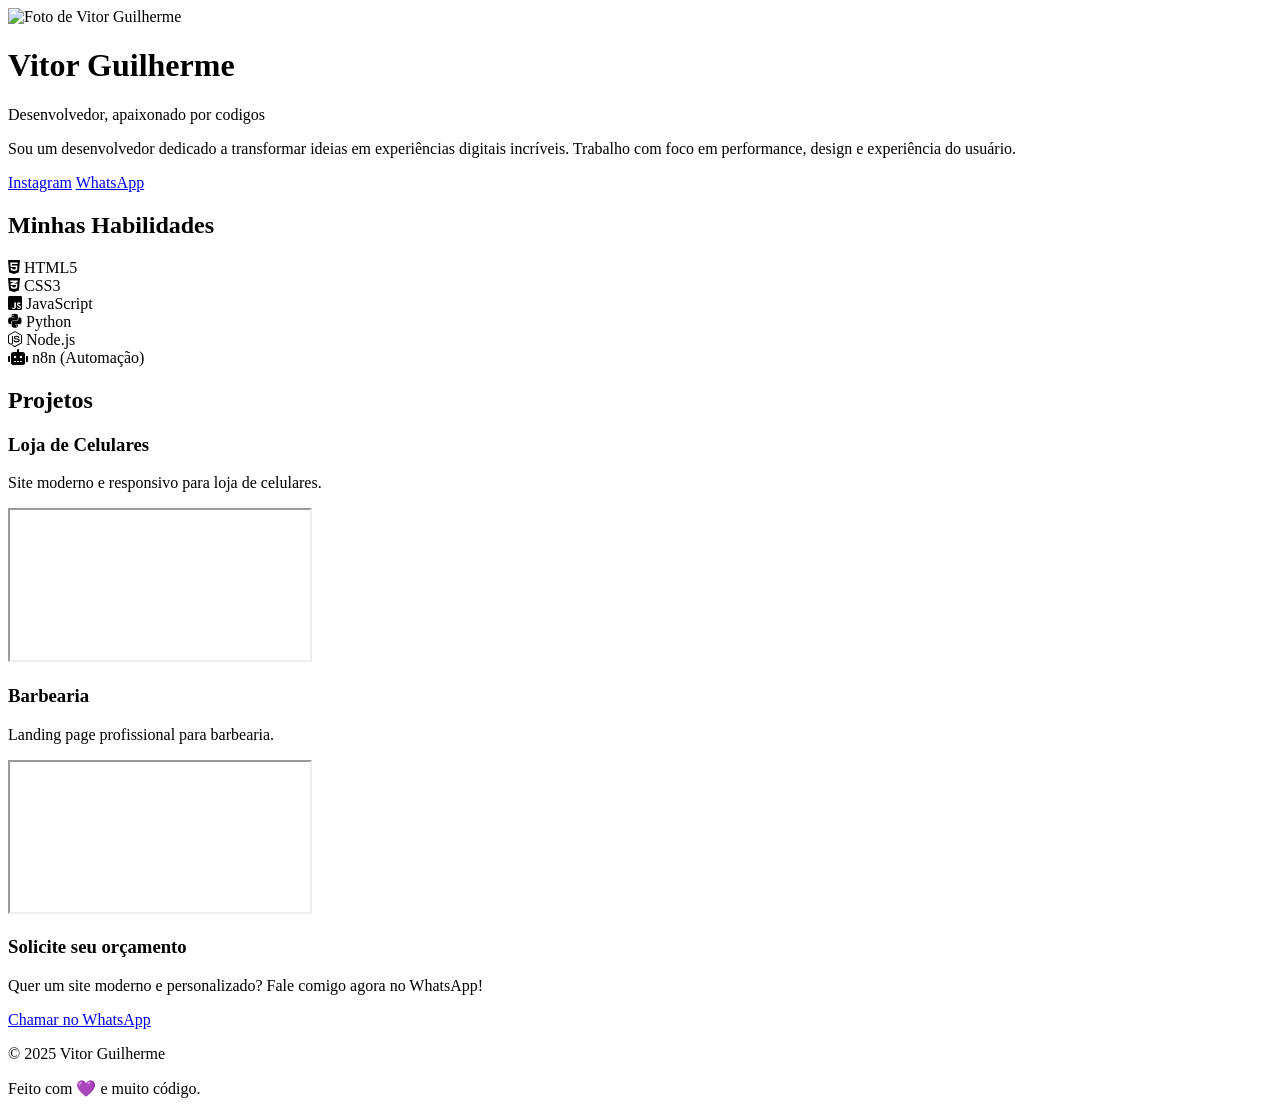
==== index.html @ 3ab7586e "Remove loja section from index.html Removed the loja section containing brand information and links." ====
<!DOCTYPE html>
<html lang="pt-br">
<head>
  <meta charset="UTF-8">
  <meta name="viewport" content="width=device-width, initial-scale=1.0">
  <title>Portfólio-VT</title>
    <link rel="preconnect" href="https://fonts.googleapis.com">
  <link rel="preconnect" href="https://fonts.gstatic.com" crossorigin>
  <link href="https://fonts.googleapis.com/css2?family=Poppins:wght@300;400;600;700&display=swap" rel="stylesheet">
  <link rel="stylesheet" href="style.css">
  <link rel="stylesheet" href="https://cdnjs.cloudflare.com/ajax/libs/font-awesome/6.0.0-beta3/css/all.min.css">
  <script src="script.js" defer></script>
  <link rel="shortcut icon" href="assets/logo.jpg" type="image/x-icon">
</head>
<body>
  
  <div class="wave"></div>
  <div class="wave-layer2"></div>
  <div class="wave-layer3"></div>

  <div class="container">
    <header>
      <div class="avatar">
        <img src="assets/profile.jpg.png" alt="Foto de Vitor Guilherme">
      </div>
      <div class="hero">
        <h1 class="name">Vitor Guilherme</h1>
        <span class="role" id="typing-role">Desenvolvedor, apaixonado por codigos</span>
        <p class="bio">Sou um desenvolvedor dedicado a transformar ideias em experiências digitais incríveis. Trabalho com foco em performance, design e experiência do usuário.</p>
        <div class="cta">
          <a href="https://www.instagram.com/_vitorkr" class="btn">Instagram</a>
          <a href="https://wa.me/5581996744143" class="btn">WhatsApp</a>
        </div>
      </div>
    </header>

    <section id="skills">
      <h2>Minhas Habilidades</h2>
      <div class="skills-grid">
        <div class="skill-item" data-skill="HTML5">
          <i class="fab fa-html5"></i>
          <span>HTML5</span>
        </div>
        <div class="skill-item" data-skill="CSS3">
          <i class="fab fa-css3-alt"></i>
          <span>CSS3</span>
        </div>
        <div class="skill-item" data-skill="JavaScript">
          <i class="fab fa-js-square"></i>
          <span>JavaScript</span>
        </div>
        <div class="skill-item" data-skill="Python">
          <i class="fab fa-python"></i>
          <span>Python</span>
        </div>
        <div class="skill-item" data-skill="Node.js">
          <i class="fab fa-node-js"></i>
          <span>Node.js</span>
        </div>
        <div class="skill-item" data-skill="n8n">
          <i class="fas fa-robot"></i>
          <span>n8n (Automação)</span>
        </div>
      </div>
    </section>

    <main>
      <h2>Projetos</h2>
      <div class="grid">
        <div class="card">
          <h3>Loja de Celulares</h3>
          <p>Site moderno e responsivo para loja de celulares.</p>
          <div class="mini-window">
            <iframe src="https://newksitesfss.github.io/ultra-cell/"></iframe>
            <a href="https://newksitesfss.github.io/ultra-cell/" target="_blank"></a>
          </div>
        </div>

        <div class="card">
          <h3>Barbearia</h3>
          <p>Landing page profissional para barbearia.</p>
          <div class="mini-window">
            <iframe src="https://newksitesfss.github.io/barber/"></iframe>
            <a href="https://newksitesfss.github.io/barber/" target="_blank"></a>
          </div>
        </div>

        <div class="card budget-card">
          <h3>Solicite seu orçamento</h3>
          <p>Quer um site moderno e personalizado? Fale comigo agora no WhatsApp!</p>
          <div class="cta">
            <a href="https://wa.me/5581996744143?text=Olá%20Vitor!%20Gostaria%20de%20solicitar%20um%20orçamento%20para%20um%20site." class="btn btn-budget">Chamar no WhatsApp</a>
          </div>
        </div>
      </div>
    
    </main>

    <footer>
      <p>© 2025 Vitor Guilherme</p>
      <p>Feito com 💜 e muito código.</p>
    </footer>
  </div>

</body>
</html>
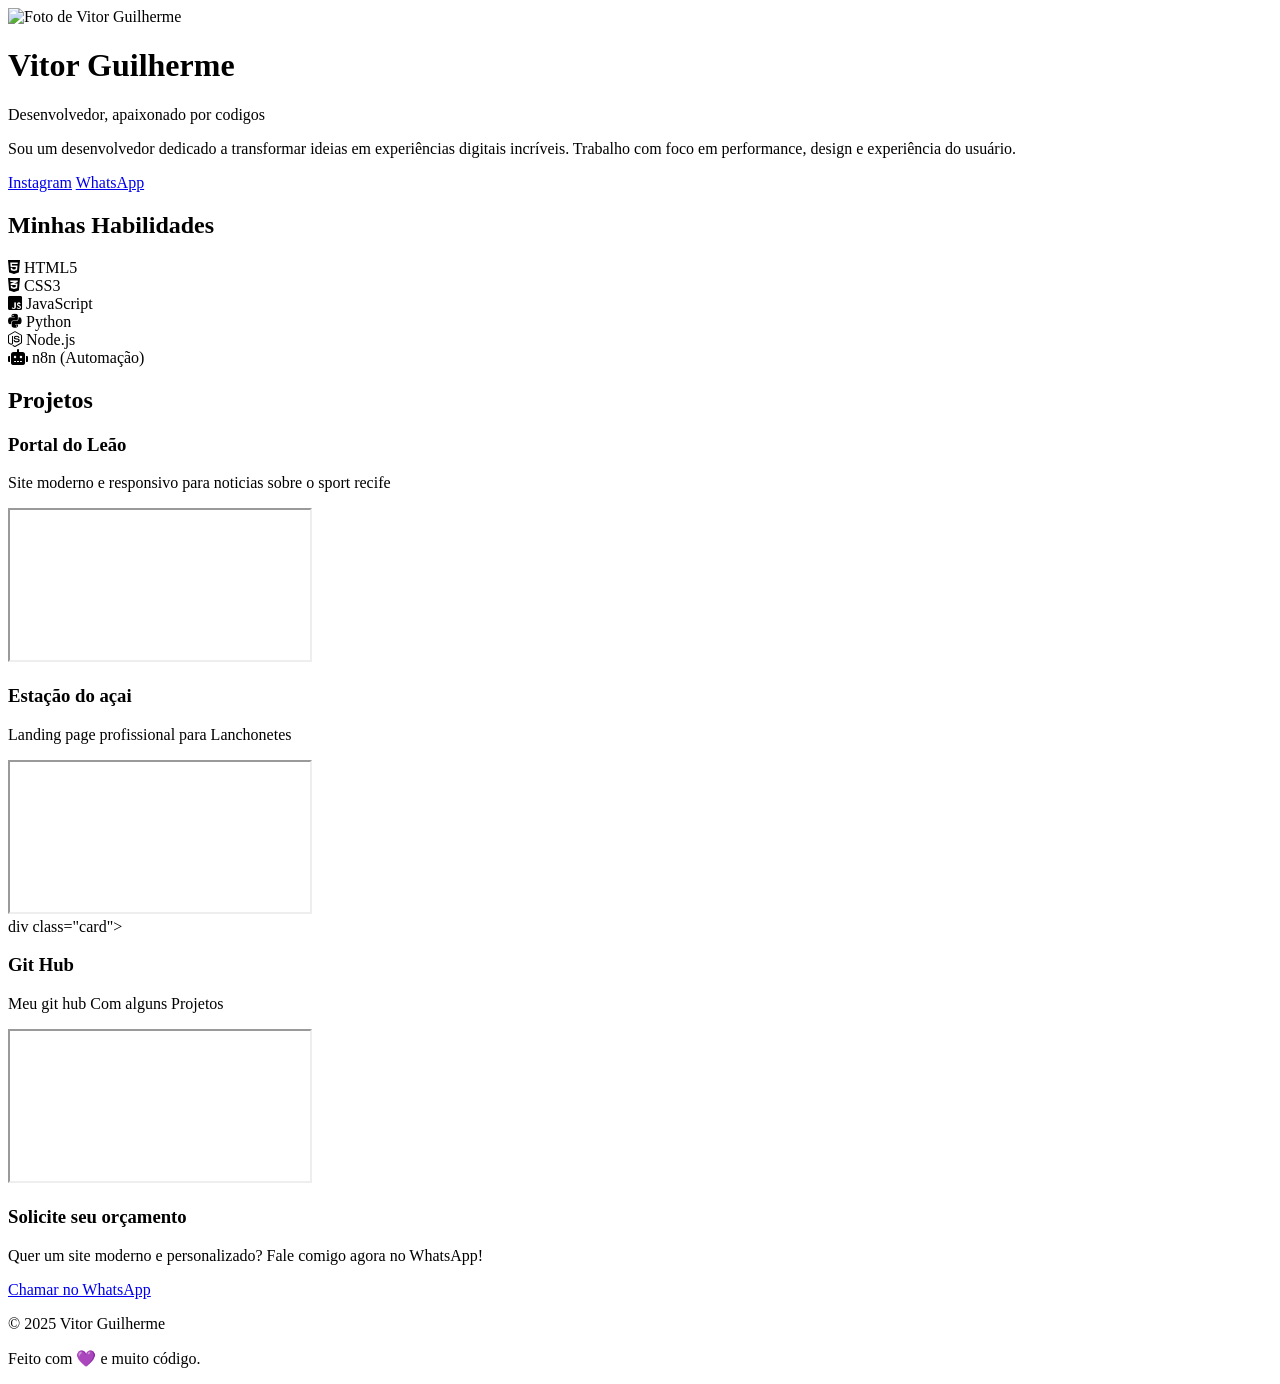
==== commit 9ce6bbe2: "att dos projetos" ====
--- a/index.html
+++ b/index.html
@@ -68,20 +68,28 @@
       <h2>Projetos</h2>
       <div class="grid">
         <div class="card">
-          <h3>Loja de Celulares</h3>
-          <p>Site moderno e responsivo para loja de celulares.</p>
+          <h3>Portal do Leão</h3>
+          <p>Site moderno e responsivo para noticias sobre o sport recife</p>
           <div class="mini-window">
-            <iframe src="https://newksitesfss.github.io/ultra-cell/"></iframe>
-            <a href="https://newksitesfss.github.io/ultra-cell/" target="_blank"></a>
+            <iframe src="https://portaldoleao.shop/"></iframe>
+            <a href="https://portaldoleao.shop/" target="_blank"></a>
           </div>
         </div>
 
         <div class="card">
-          <h3>Barbearia</h3>
-          <p>Landing page profissional para barbearia.</p>
+          <h3>Estação do açai</h3>
+          <p>Landing page profissional para Lanchonetes</p>
           <div class="mini-window">
-            <iframe src="https://newksitesfss.github.io/barber/"></iframe>
-            <a href="https://newksitesfss.github.io/barber/" target="_blank"></a>
+            <iframe src="https://vitorkr1.github.io/estacao-do-acai/"></iframe>
+            <a href="https://vitorkr1.github.io/estacao-do-acai/" target="_blank"></a>
+          </div>
+        </div>
+        div class="card">
+          <h3>Git Hub</h3>
+          <p>Meu git hub Com alguns Projetos</p>
+          <div class="mini-window">
+            <iframe src="https://github.com/Vitorkr1"></iframe>
+            <a href="https://github.com/Vitorkr1" target="_blank"></a>
           </div>
         </div>
 
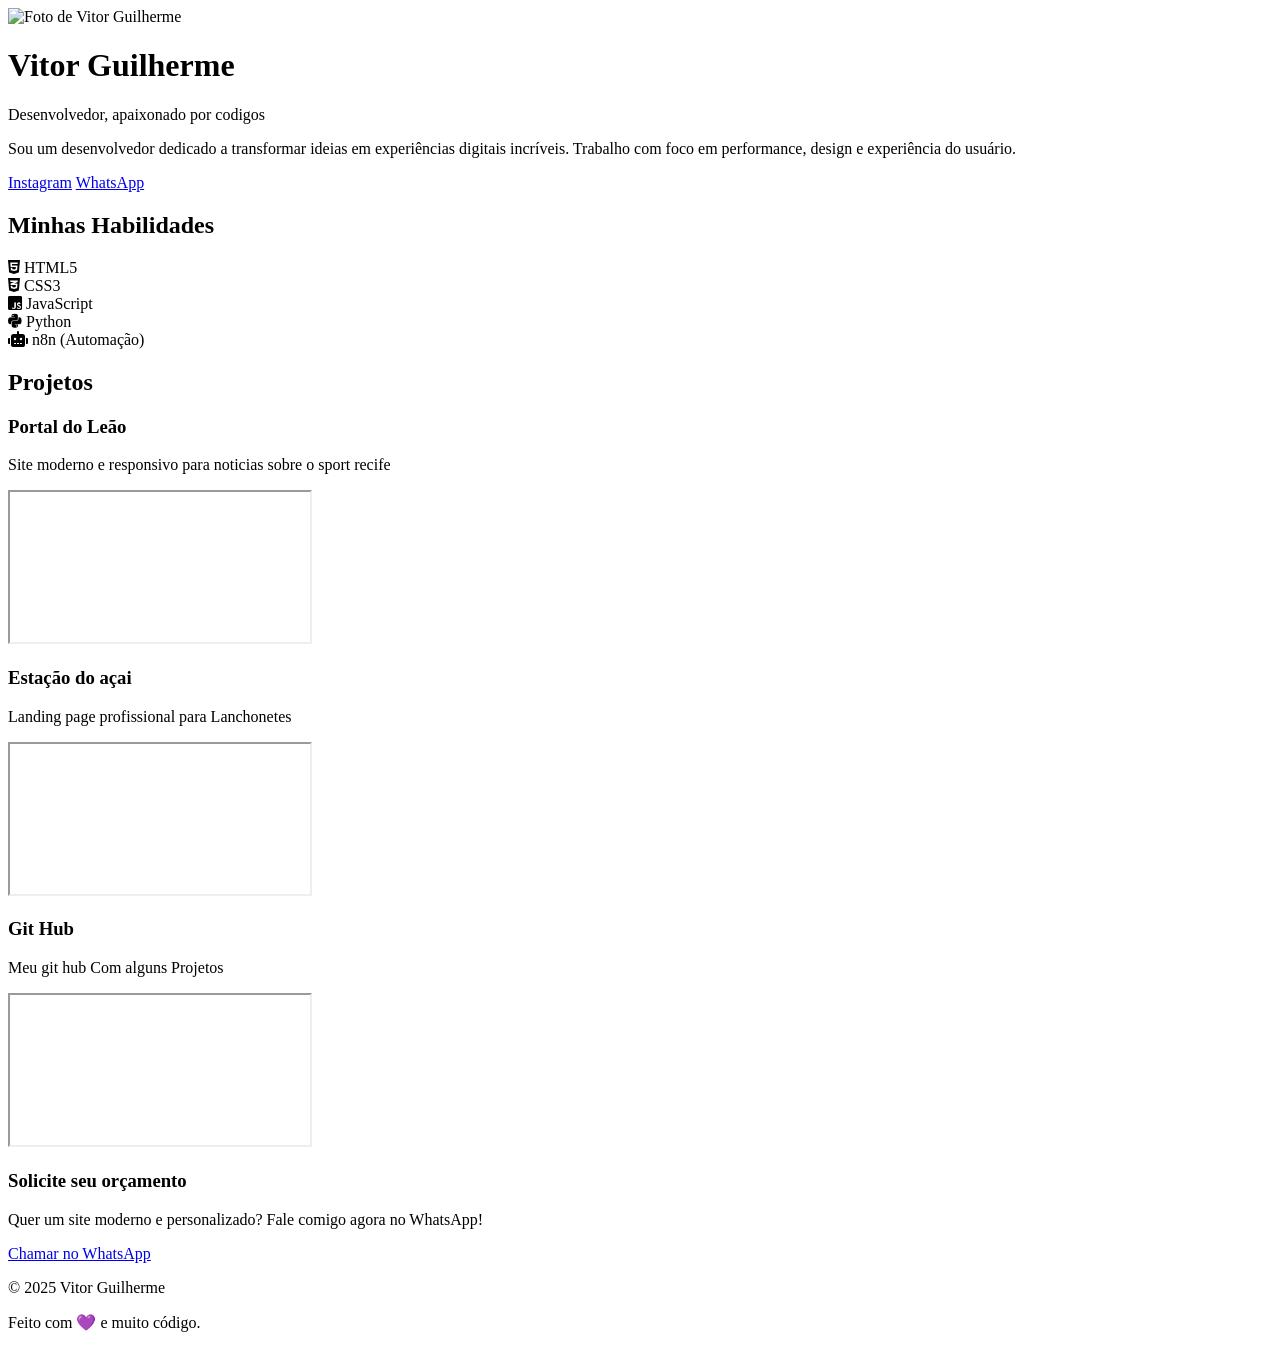
==== commit a0a7f6a4: "Update index.html" ====
--- a/index.html
+++ b/index.html
@@ -53,10 +53,6 @@
           <i class="fab fa-python"></i>
           <span>Python</span>
         </div>
-        <div class="skill-item" data-skill="Node.js">
-          <i class="fab fa-node-js"></i>
-          <span>Node.js</span>
-        </div>
         <div class="skill-item" data-skill="n8n">
           <i class="fas fa-robot"></i>
           <span>n8n (Automação)</span>
@@ -84,7 +80,7 @@
             <a href="https://vitorkr1.github.io/estacao-do-acai/" target="_blank"></a>
           </div>
         </div>
-        div class="card">
+        <div class="card">
           <h3>Git Hub</h3>
           <p>Meu git hub Com alguns Projetos</p>
           <div class="mini-window">
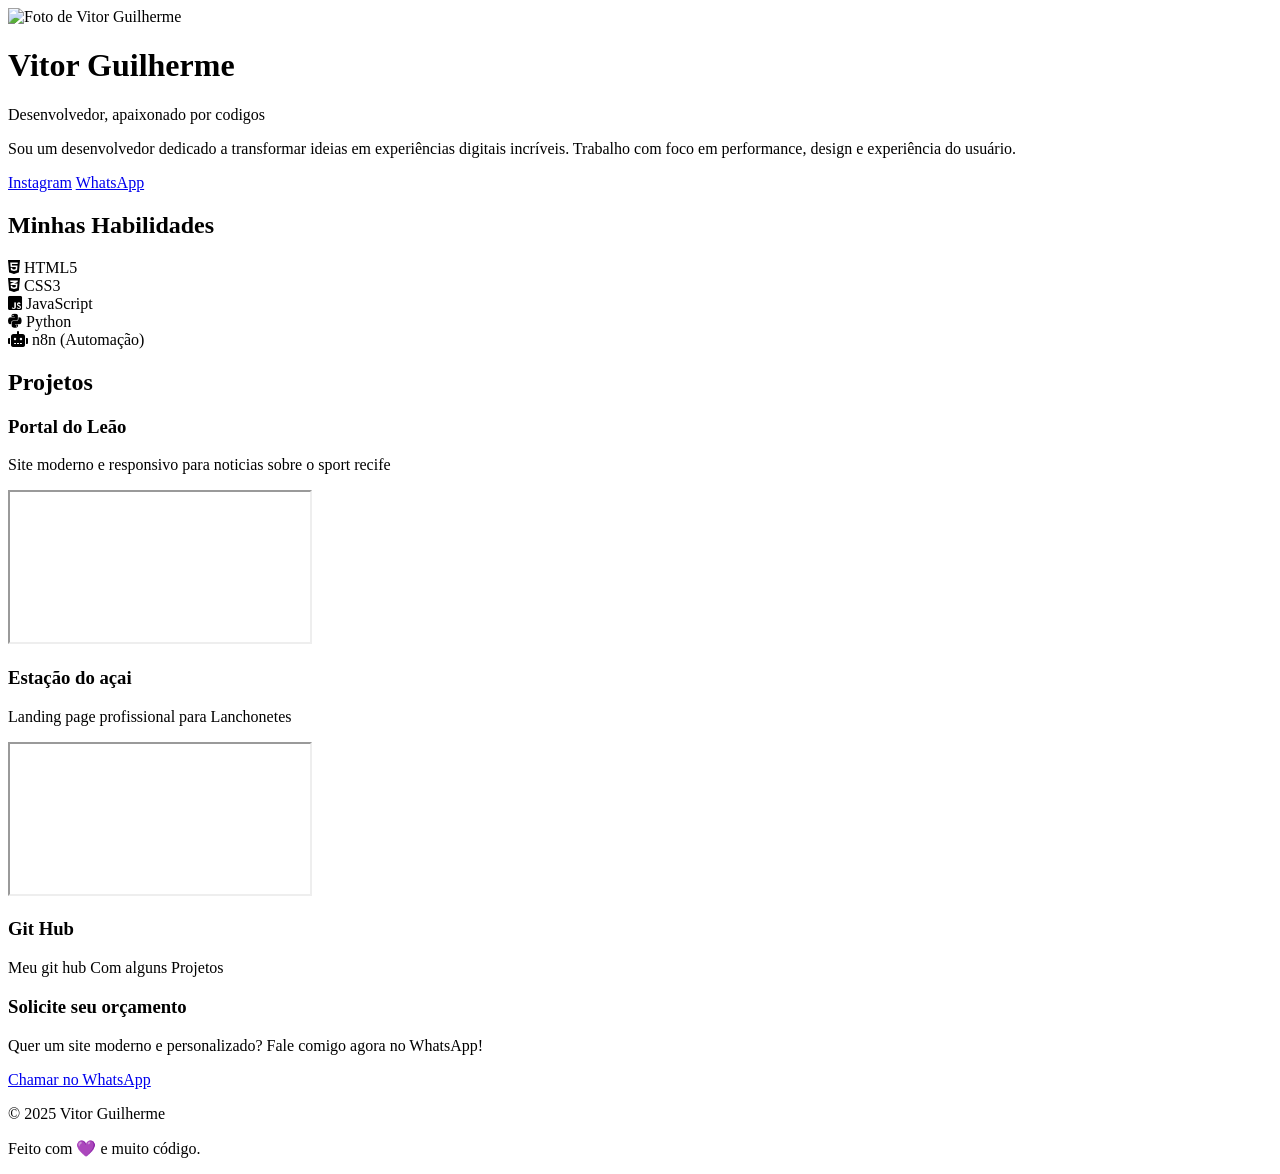
==== commit a8ae99bb: "Update index.html" ====
--- a/index.html
+++ b/index.html
@@ -83,8 +83,6 @@
         <div class="card">
           <h3>Git Hub</h3>
           <p>Meu git hub Com alguns Projetos</p>
-          <div class="mini-window">
-            <iframe src="https://github.com/Vitorkr1"></iframe>
             <a href="https://github.com/Vitorkr1" target="_blank"></a>
           </div>
         </div>
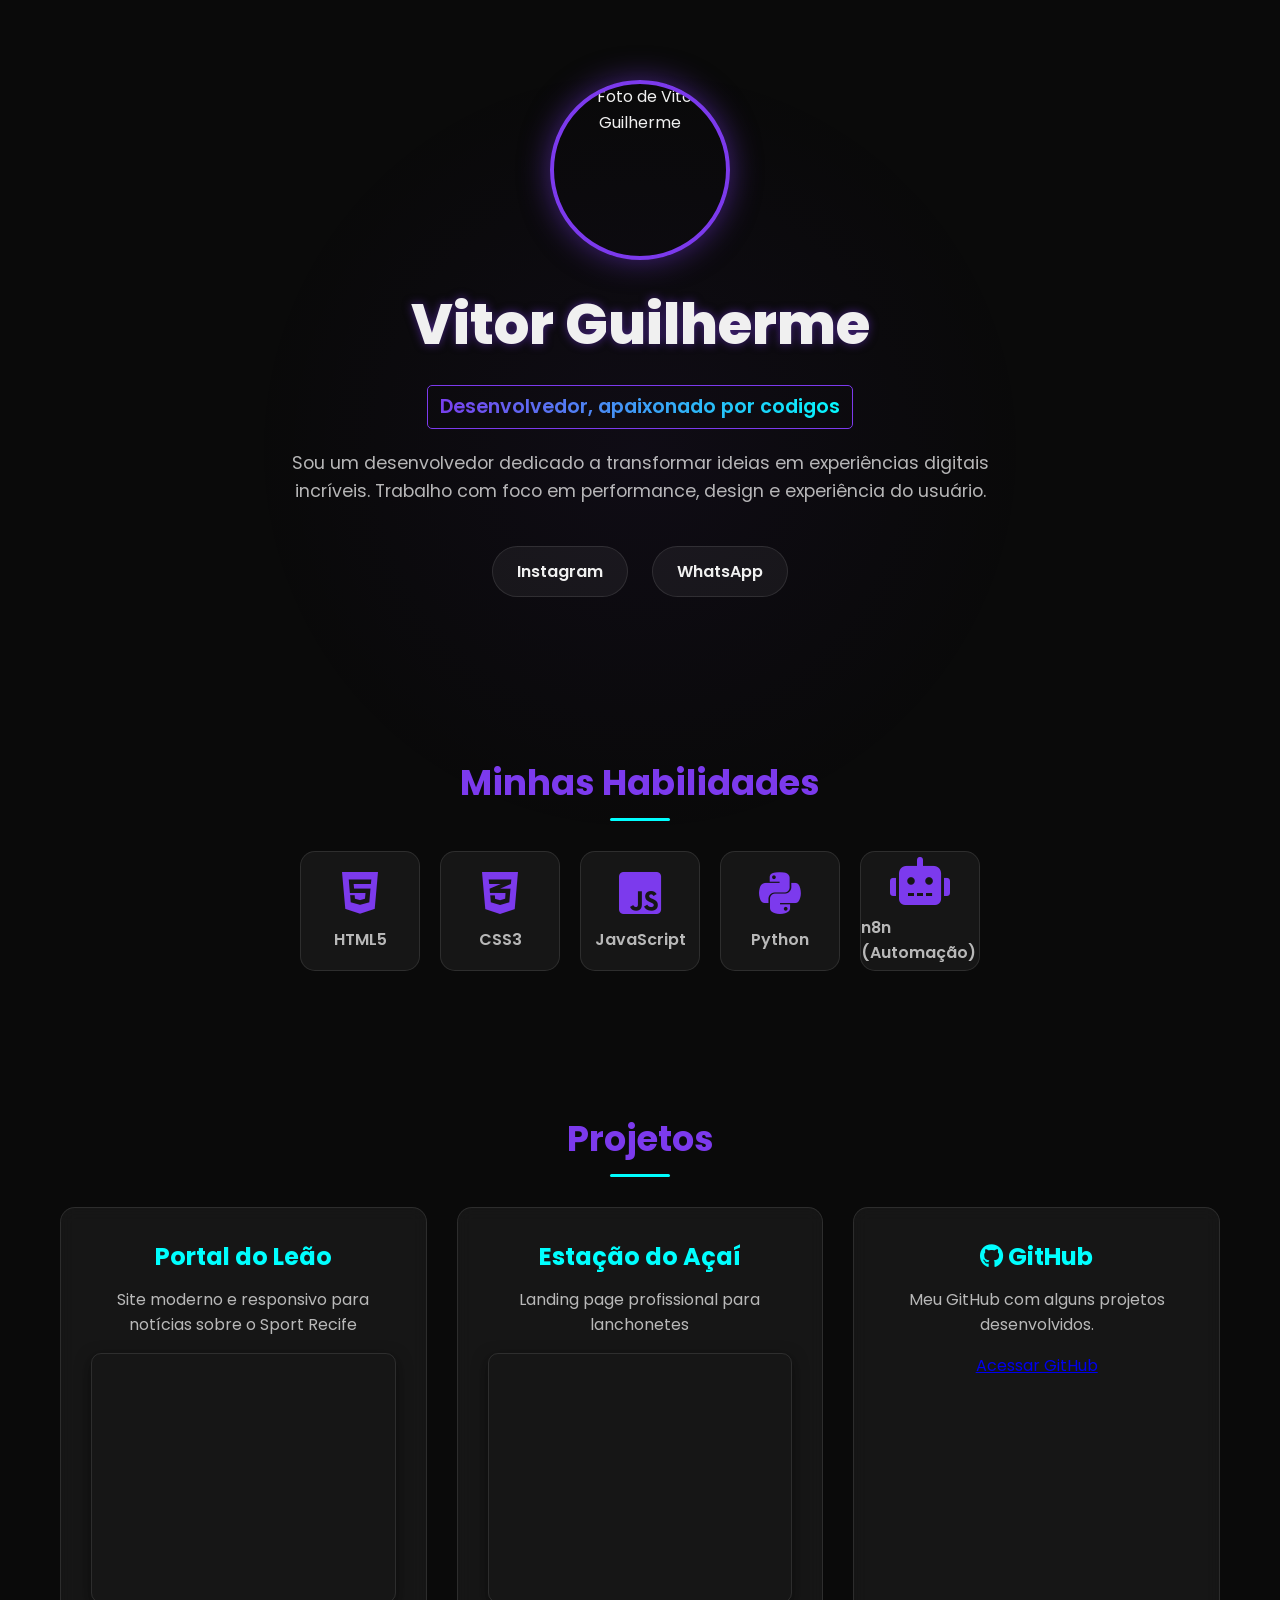
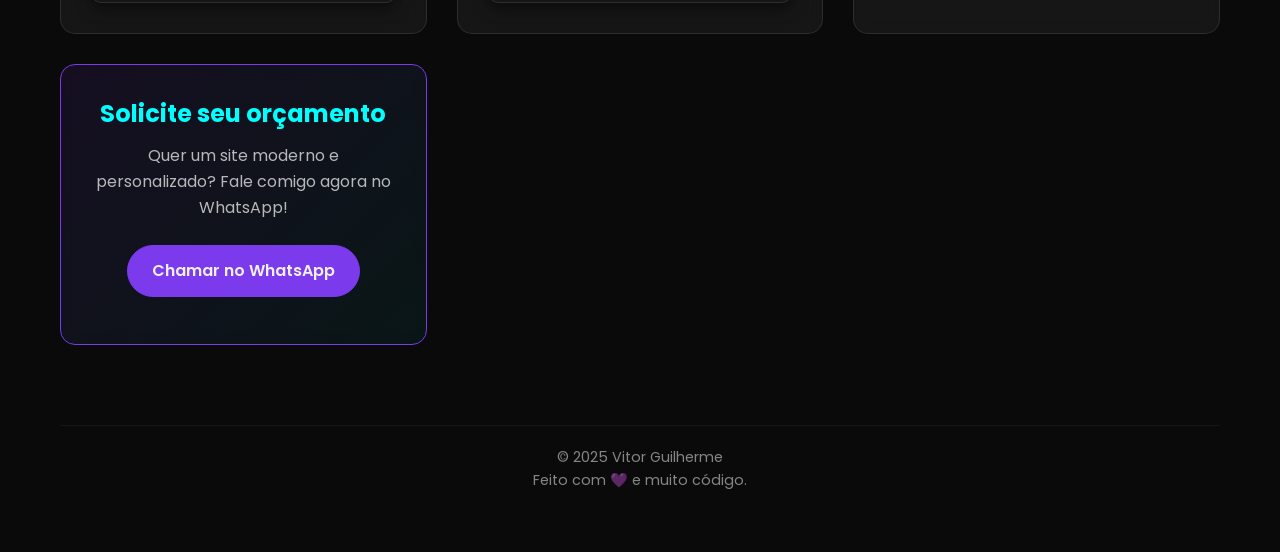
==== commit 3e0bd92d: "Update index.html" ====
--- a/index.html
+++ b/index.html
@@ -61,42 +61,47 @@
     </section>
 
     <main>
-      <h2>Projetos</h2>
-      <div class="grid">
-        <div class="card">
-          <h3>Portal do Leão</h3>
-          <p>Site moderno e responsivo para noticias sobre o sport recife</p>
-          <div class="mini-window">
-            <iframe src="https://portaldoleao.shop/"></iframe>
-            <a href="https://portaldoleao.shop/" target="_blank"></a>
-          </div>
-        </div>
+  <h2>Projetos</h2>
+  <div class="grid">
 
-        <div class="card">
-          <h3>Estação do açai</h3>
-          <p>Landing page profissional para Lanchonetes</p>
-          <div class="mini-window">
-            <iframe src="https://vitorkr1.github.io/estacao-do-acai/"></iframe>
-            <a href="https://vitorkr1.github.io/estacao-do-acai/" target="_blank"></a>
-          </div>
-        </div>
-        <div class="card">
-          <h3>Git Hub</h3>
-          <p>Meu git hub Com alguns Projetos</p>
-            <a href="https://github.com/Vitorkr1" target="_blank"></a>
-          </div>
-        </div>
+    <div class="card">
+      <h3>Portal do Leão</h3>
+      <p>Site moderno e responsivo para notícias sobre o Sport Recife</p>
+      <div class="mini-window">
+        <iframe src="https://portaldoleao.shop/"></iframe>
+        <a href="https://portaldoleao.shop/" target="_blank"></a>
+      </div>
+    </div>
 
-        <div class="card budget-card">
-          <h3>Solicite seu orçamento</h3>
-          <p>Quer um site moderno e personalizado? Fale comigo agora no WhatsApp!</p>
-          <div class="cta">
-            <a href="https://wa.me/5581996744143?text=Olá%20Vitor!%20Gostaria%20de%20solicitar%20um%20orçamento%20para%20um%20site." class="btn btn-budget">Chamar no WhatsApp</a>
-          </div>
-        </div>
+    <div class="card">
+      <h3>Estação do Açaí</h3>
+      <p>Landing page profissional para lanchonetes</p>
+      <div class="mini-window">
+        <iframe src="https://vitorkr1.github.io/estacao-do-acai/"></iframe>
+        <a href="https://vitorkr1.github.io/estacao-do-acai/" target="_blank"></a>
       </div>
-    
-    </main>
+    </div>
+
+    <div class="card cardgit">
+      <h3><i class="fab fa-github"></i> GitHub</h3>
+      <p>Meu GitHub com alguns projetos desenvolvidos.</p>
+      <a href="https://github.com/Vitorkr1" target="_blank" class="btn-git">
+        Acessar GitHub
+      </a>
+    </div>
+
+    <div class="card budget-card">
+      <h3>Solicite seu orçamento</h3>
+      <p>Quer um site moderno e personalizado? Fale comigo agora no WhatsApp!</p>
+      <div class="cta">
+        <a href="https://wa.me/5581996744143?text=Olá%20Vitor!%20Gostaria%20de%20solicitar%20um%20orçamento%20para%20um%20site." class="btn btn-budget">
+          Chamar no WhatsApp
+        </a>
+      </div>
+    </div>
+
+  </div>
+</main>
 
     <footer>
       <p>© 2025 Vitor Guilherme</p>
--- a/style.css
+++ b/style.css
@@ -0,0 +1,464 @@
+/* ===== RESET & FONT ===== */
+@import url('https://fonts.googleapis.com/css2?family=Poppins:wght@300;400;600;700;800&display=swap');
+
+* {
+  margin: 0;
+  padding: 0;
+  box-sizing: border-box;
+  font-family: 'Poppins', sans-serif;
+}
+
+:root {
+  --primary-color: #7c3aed; /* Roxo principal */
+  --secondary-color: #00ffff; /* Ciano de destaque */
+  --bg-dark: #0a0a0a;
+  --bg-card: rgba(255, 255, 255, 0.05);
+  --text-light: #f0f0f0;
+  --text-muted: rgba(255, 255, 255, 0.7);
+}
+
+/* ===== FUNDO ANIMADO & BODY ===== */
+body {
+  background: var(--bg-dark);
+  color: var(--text-light);
+  min-height: 100vh;
+  overflow-x: hidden;
+  position: relative;
+  line-height: 1.6;
+}
+
+/* Efeito de brilho sutil no fundo */
+body::before {
+    content: '';
+    position: fixed;
+    top: 0;
+    left: 0;
+    width: 100%;
+    height: 100%;
+    background: radial-gradient(circle at 50% 50%, rgba(124, 58, 237, 0.05) 0%, transparent 50%);
+    pointer-events: none;
+    z-index: -2;
+}
+
+/* Removendo as ondas antigas */
+.wave, .wave-layer2, .wave-layer3 {
+    display: none;
+}
+
+/* ===== CONTAINER & TYPOGRAPHY ===== */
+.container {
+  max-width: 1200px;
+  margin: 0 auto;
+  padding: 40px 20px;
+  position: relative;
+  z-index: 1;
+}
+
+h2 {
+  text-align: center;
+  color: var(--primary-color);
+  font-size: 2.2rem;
+  margin-top: 60px;
+  margin-bottom: 40px;
+  font-weight: 700;
+  position: relative;
+}
+
+h2::after {
+    content: '';
+    position: absolute;
+    bottom: -10px;
+    left: 50%;
+    transform: translateX(-50%);
+    width: 60px;
+    height: 3px;
+    background: var(--secondary-color);
+    border-radius: 5px;
+}
+
+/* ===== HEADER (HERO SECTION) ===== */
+header {
+  display: flex;
+  flex-direction: column;
+  align-items: center;
+  text-align: center;
+  padding: 40px 0;
+}
+
+.avatar {
+  width: 180px;
+  height: 180px;
+  border-radius: 50%; /* Mudança para circular */
+  overflow: hidden;
+  border: 4px solid var(--primary-color);
+  box-shadow: 0 0 30px rgba(124, 58, 237, 0.5);
+  transition: transform 0.4s ease;
+}
+
+.avatar:hover {
+    transform: scale(1.05) rotate(2deg);
+    box-shadow: 0 0 40px var(--secondary-color);
+}
+
+.avatar img {
+  width: 100%;
+  height: 100%;
+  object-fit: cover;
+}
+
+.hero {
+    margin-top: 20px;
+}
+
+.hero .name {
+  font-size: 3.5rem;
+  font-weight: 800;
+  color: var(--text-light);
+  text-shadow: 0 0 10px rgba(124, 58, 237, 0.5);
+  margin-bottom: 5px;
+}
+
+.role {
+  background: linear-gradient(90deg, var(--primary-color), var(--secondary-color));
+  -webkit-background-clip: text;
+  -webkit-text-fill-color: transparent;
+  padding: 6px 12px;
+  font-weight: 600;
+  display: inline-block;
+  margin: 10px 0 20px 0;
+  font-size: 1.2rem;
+  border: 1px solid var(--primary-color);
+  border-radius: 5px;
+}
+
+.bio {
+  color: var(--text-muted);
+  max-width: 700px;
+  margin: 0 auto 30px auto;
+  font-size: 1.1rem;
+}
+
+.btn {
+  display: inline-block;
+  margin: 10px;
+  background: var(--bg-card);
+  border: 1px solid rgba(255, 255, 255, 0.1);
+  padding: 12px 24px;
+  border-radius: 50px;
+  color: var(--text-light);
+  text-decoration: none;
+  transition: 0.3s ease, background 0.5s ease;
+  font-weight: 600;
+  position: relative;
+  overflow: hidden;
+  z-index: 1;
+}
+
+.btn::before {
+    content: '';
+    position: absolute;
+    top: 0;
+    left: -100%;
+    width: 100%;
+    height: 100%;
+    background: linear-gradient(120deg, transparent, var(--primary-color), transparent);
+    transition: all 0.6s;
+    z-index: -1;
+}
+
+.btn:hover::before {
+    left: 100%;
+}
+
+.btn:hover {
+  border-color: var(--primary-color);
+  transform: translateY(-3px);
+  box-shadow: 0 5px 15px rgba(124, 58, 237, 0.4);
+}
+
+/* ===== SKILLS SECTION ===== */
+#skills {
+    padding: 40px 0;
+}
+
+.skills-grid {
+    display: flex;
+    flex-wrap: wrap;
+    justify-content: center;
+    gap: 20px;
+    max-width: 900px;
+    margin: 0 auto;
+}
+
+.skill-item {
+    display: flex;
+    flex-direction: column;
+    align-items: center;
+    justify-content: center;
+    width: 120px;
+    height: 120px;
+    background: var(--bg-card);
+    border-radius: 15px;
+    border: 1px solid rgba(255, 255, 255, 0.1);
+    transition: all 0.4s cubic-bezier(0.175, 0.885, 0.32, 1.275);
+    cursor: default;
+    position: relative;
+    overflow: hidden;
+}
+
+.skill-item i {
+    font-size: 3rem;
+    color: var(--primary-color);
+    transition: all 0.4s;
+}
+
+.skill-item span {
+    margin-top: 10px;
+    font-weight: 600;
+    color: var(--text-muted);
+    transition: all 0.4s;
+}
+
+/* Hover Effect for Skills */
+.skill-item:hover {
+    transform: translateY(-10px) scale(1.05);
+    box-shadow: 0 15px 30px rgba(124, 58, 237, 0.5);
+    border-color: var(--secondary-color);
+}
+
+.skill-item:hover i {
+    color: var(--secondary-color);
+    transform: scale(1.1);
+}
+
+.skill-item:hover span {
+    color: var(--text-light);
+}
+
+/* ===== PROJETOS (MAIN) ===== */
+main {
+    padding-top: 40px;
+}
+
+.grid {
+  display: grid;
+  grid-template-columns: repeat(auto-fit, minmax(350px, 1fr));
+  gap: 30px;
+  margin-top: 20px;
+}
+
+.card {
+  background: var(--bg-card);
+  border-radius: 15px;
+  padding: 30px;
+  border: 1px solid rgba(255, 255, 255, 0.1);
+  backdrop-filter: blur(8px);
+  text-align: center;
+  transition: all 0.4s ease;
+  position: relative;
+  overflow: hidden;
+}
+.cardgit {
+  background: var(--bg-card);
+  border-radius: 15px;
+  padding: 30px;
+  border: 1px solid rgba(255, 255, 255, 0.1);
+  backdrop-filter: blur(8px);
+  text-align: center;
+  transition: all 0.4s ease;
+  position: relative;
+  overflow: hidden;
+}
+
+
+/* Hover Effect for Cards */
+.card::before {
+    content: '';
+    position: absolute;
+    top: 0;
+    left: 0;
+    width: 100%;
+    height: 100%;
+    background: radial-gradient(circle at 100% 0%, rgba(124, 58, 237, 0.2) 0%, transparent 50%);
+    opacity: 0;
+    transition: opacity 0.5s;
+    pointer-events: none;
+}
+
+.card:hover {
+  transform: translateY(-8px);
+  box-shadow: 0 20px 40px rgba(124, 58, 237, 0.3);
+}
+
+.card:hover::before {
+    opacity: 1;
+}
+
+.card h3 {
+  margin-bottom: 10px;
+  color: var(--secondary-color);
+  font-size: 1.5rem;
+}
+
+.card p {
+  color: var(--text-muted);
+  margin-bottom: 15px;
+}
+
+/* ===== MINI WINDOW (IFRAME) ===== */
+.mini-window {
+  position: relative;
+  width: 100%;
+  height: 250px; /* Aumentando a altura */
+  overflow: hidden;
+  border-radius: 10px;
+  box-shadow: 0 5px 15px rgba(0, 0, 0, 0.5);
+  border: 1px solid rgba(255, 255, 255, 0.1);
+}
+
+.mini-window iframe {
+  width: 100%;
+  height: 100%;
+  border: none;
+  pointer-events: none;
+  transition: transform 0.6s ease;
+}
+
+.mini-window a {
+  position: absolute;
+  inset: 0;
+  z-index: 2;
+  background: transparent;
+}
+
+.mini-window:hover iframe {
+  transform: scale(1.05);
+}
+
+/* Card de Orçamento (Destaque) */
+.budget-card {
+    background: linear-gradient(135deg, rgba(124, 58, 237, 0.1), rgba(0, 255, 255, 0.05));
+    border-color: var(--primary-color);
+}
+
+.budget-card:hover {
+    box-shadow: 0 20px 40px rgba(0, 255, 255, 0.3);
+}
+
+.btn-budget {
+    background: var(--primary-color);
+    border-color: var(--primary-color);
+}
+
+.btn-budget:hover {
+    background: var(--secondary-color);
+    color: var(--bg-dark);
+    border-color: var(--secondary-color);
+}
+.loja {
+  position: relative;
+  top: 50px;
+  left:200px;
+  width: 250px;
+  height: 220px;
+  border-radius: 25px;
+  background: #7c3aed;
+}
+#nossa {
+  position: relative;
+  left: 55px;
+  color: #ffffff;
+  font-family: Cambria, Cochin, Georgia, Times, 'Times New Roman', serif;
+}
+#tela {
+  width: 255px;
+  height: 150px;
+
+  border-radius: 18px;
+  border: 1px solid rgba(255, 255, 255, 0.18);
+
+  background: #000;
+  display: block;
+
+  /* BRILHO / GLOW */
+  box-shadow:
+    0 0 0 1px rgba(181, 36, 36, 0.05),
+    0 0 25px rgba(0, 140, 255, 0.35),
+    0 0 60px rgba(0, 140, 255, 0.18);
+
+  /* SUAVIZA */
+  transition: transform .35s ease, box-shadow .35s ease;
+}
+tela::-webkit-scrollbar {
+  display: none;
+}
+
+#link {
+  position: relative;
+  color: #ffffff;
+  font-size: 25px;
+  font-family: 'Franklin Gothic Medium', 'Arial Narrow', Arial, sans-serif;
+  background: rgb(23, 58, 154);
+  text-decoration: none;
+  left: 60px;
+}
+/* HOVER PREMIUM */
+#tela:hover {
+  transform: translateY(-2px) scale(1.01);
+  box-shadow:
+    0 0 0 1px rgba(255, 255, 255, 0.08),
+    0 0 35px rgba(0, 170, 255, 0.55),
+    0 0 90px rgba(0, 170, 255, 0.25);
+}
+
+
+@supports (-webkit-touch-callout: none) {
+  #tela {
+    height: -webkit-fill-available;
+  }
+}
+
+/* ===== FOOTER ===== */
+footer {
+  margin-top: 80px;
+  padding: 20px 0;
+  text-align: center;
+  font-size: 0.9rem;
+  color: rgba(255, 255, 255, 0.5);
+  border-top: 1px solid rgba(255, 255, 255, 0.05);
+}
+
+/* ===== RESPONSIVIDADE ===== */
+@media (max-width: 768px) {
+    .hero .name {
+        font-size: 2.5rem;
+    }
+
+    .role {
+        font-size: 1rem;
+    }
+
+    .grid {
+        grid-template-columns: 1fr;
+    }
+
+    .skill-item {
+        width: 100px;
+        height: 100px;
+    }
+
+    .skill-item i {
+        font-size: 2.5rem;
+    }
+}
+
+@media (max-width: 480px) {
+    .hero .name {
+        font-size: 2rem;
+    }
+
+    .btn {
+        padding: 10px 20px;
+        margin: 5px;
+    }
+}
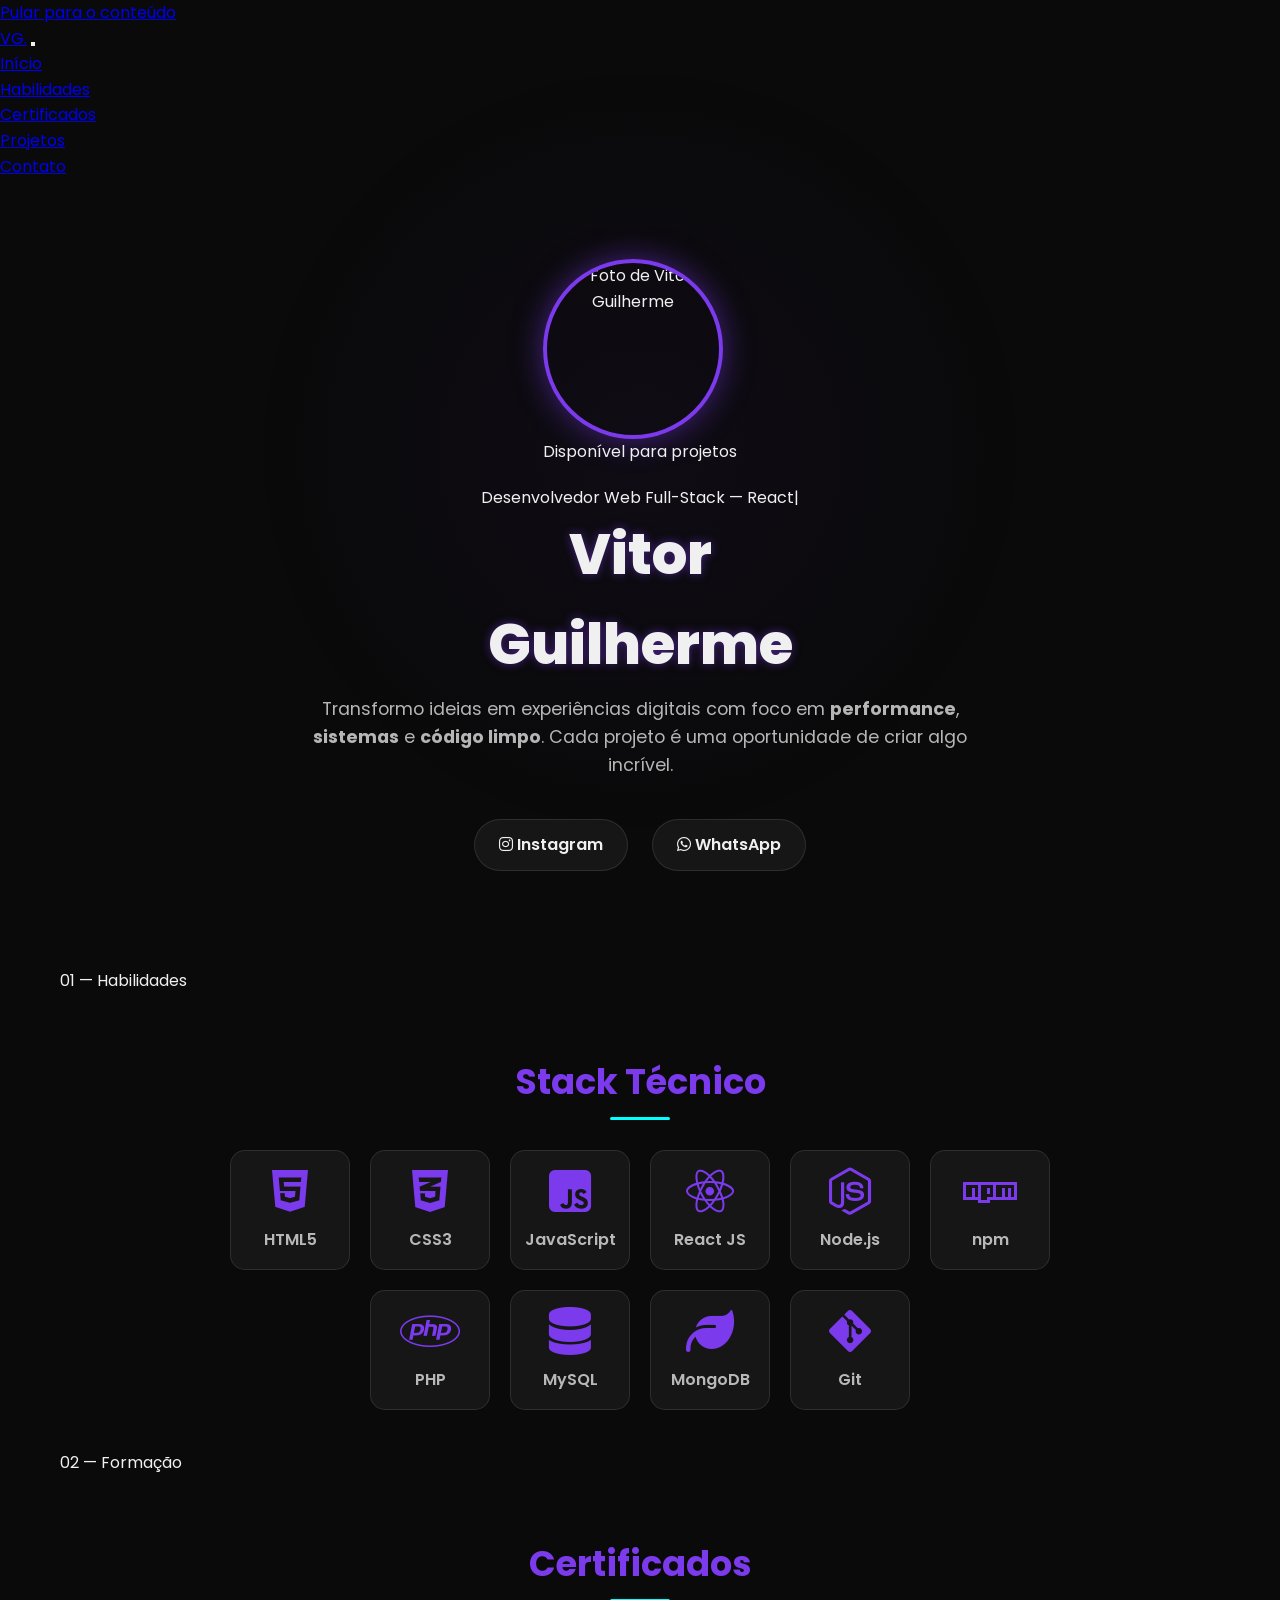
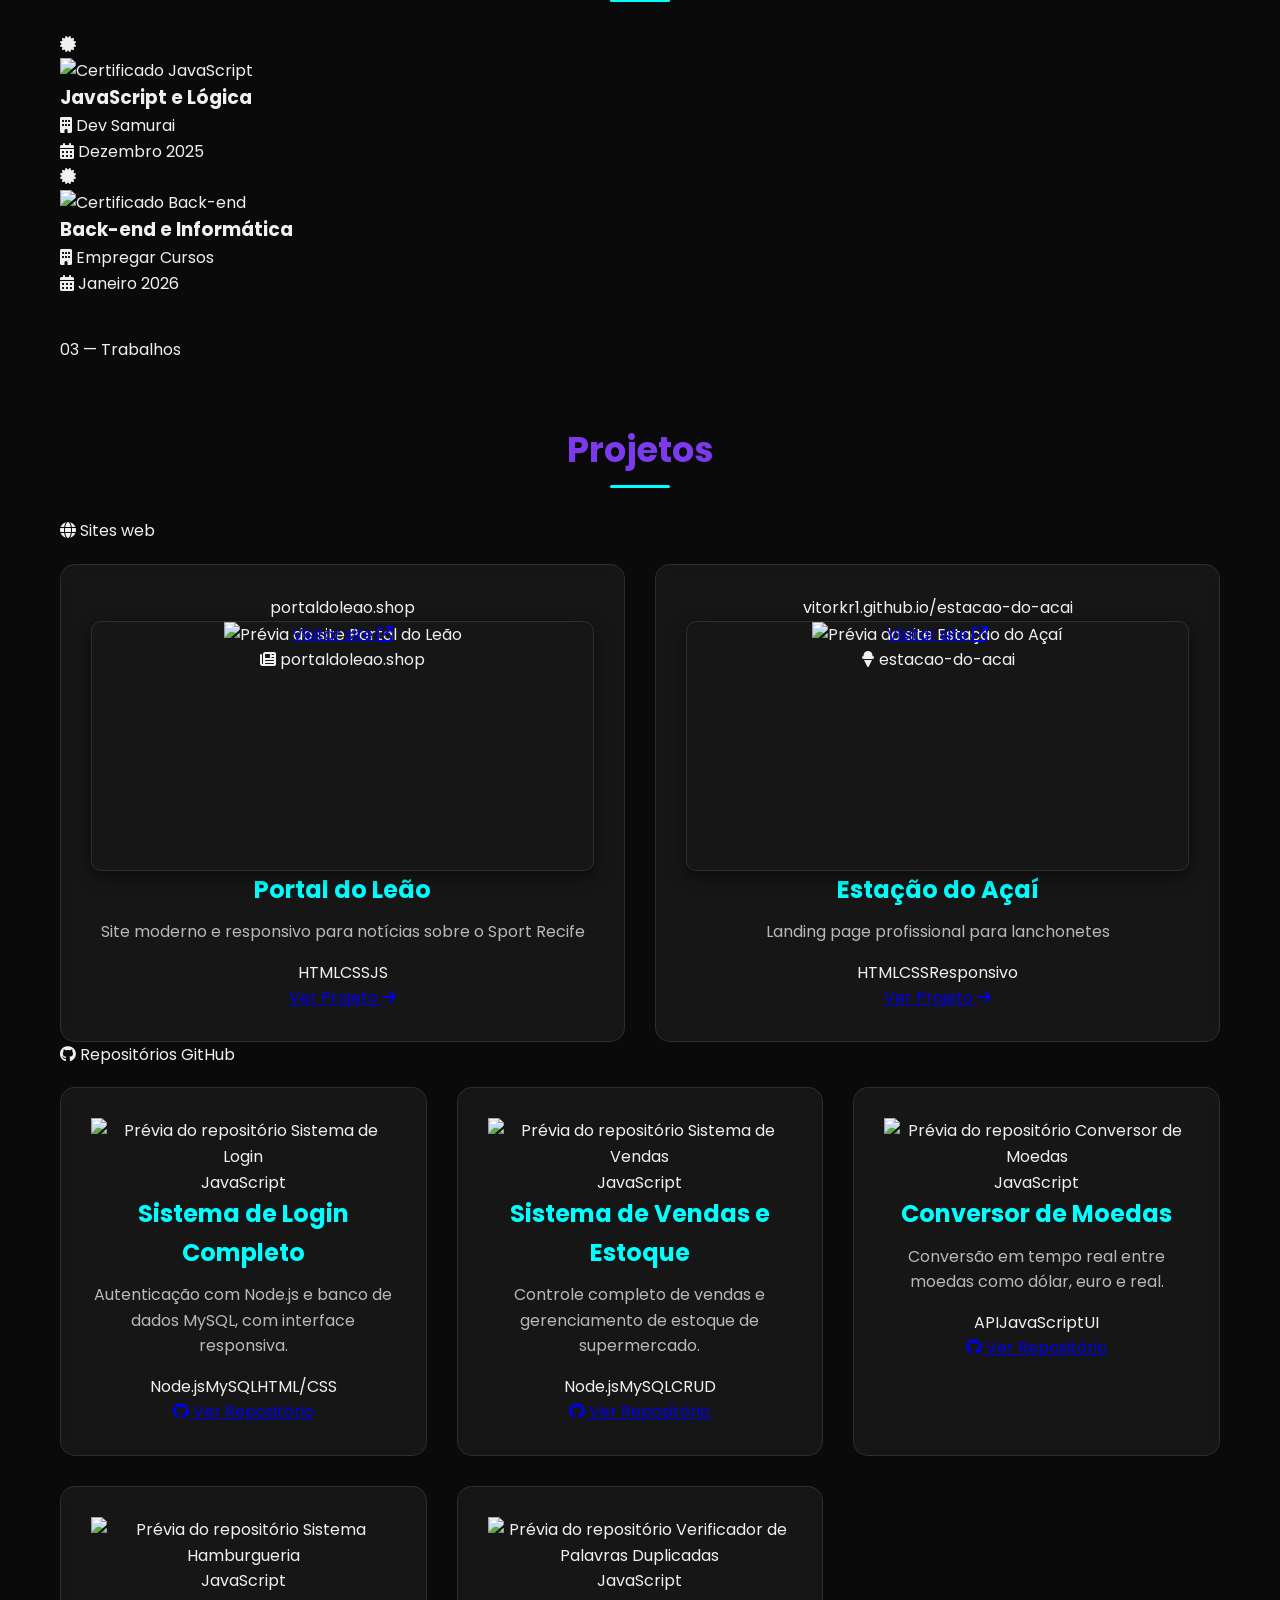
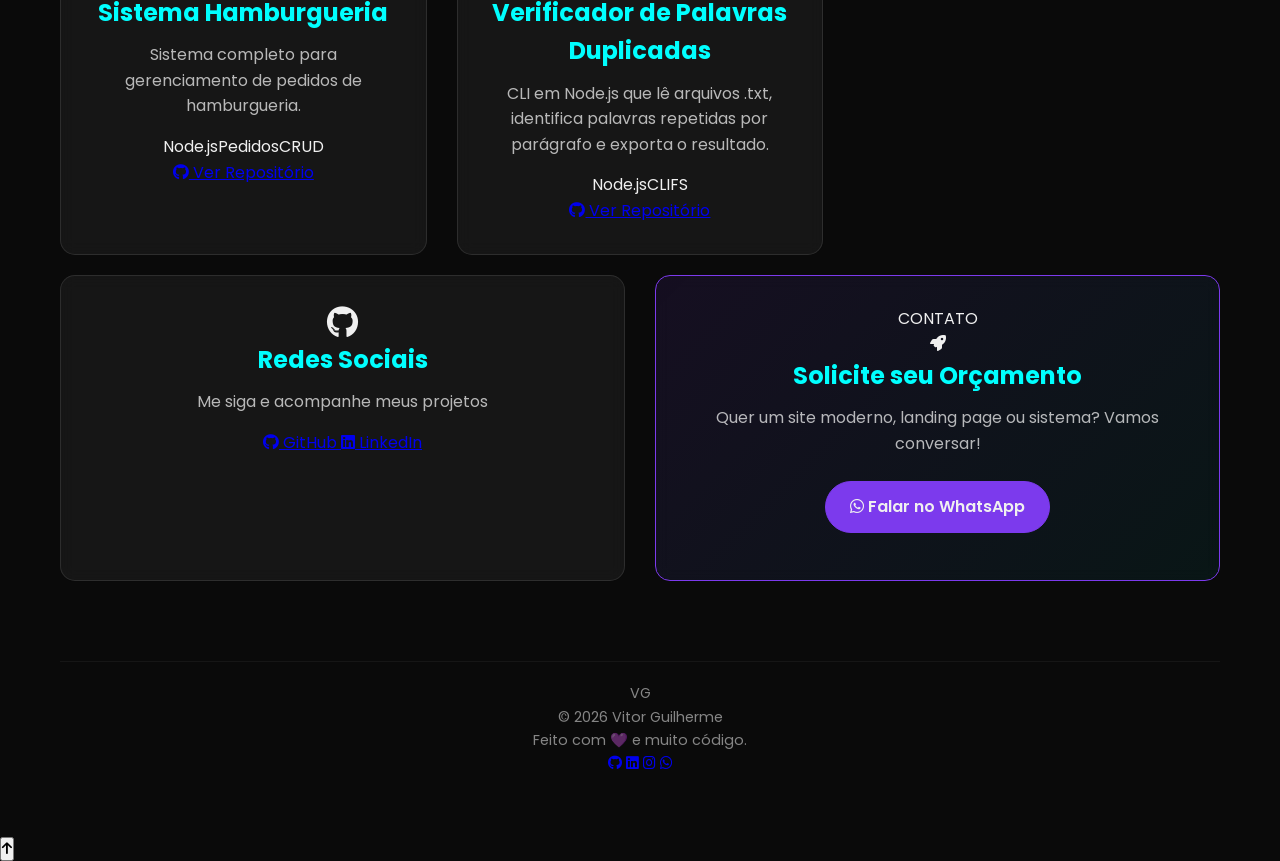
==== commit e70925a3: "Update index.html" ====
--- a/index.html
+++ b/index.html
@@ -3,111 +3,397 @@
 <head>
   <meta charset="UTF-8">
   <meta name="viewport" content="width=device-width, initial-scale=1.0">
-  <title>Portfólio-VT</title>
-    <link rel="preconnect" href="https://fonts.googleapis.com">
+  <title>Vitor Guilherme — Desenvolvedor Web Full-Stack</title>
+  <meta name="description" content="Vitor Guilherme, desenvolvedor web full-stack. Sistemas com React, Node.js, PHP, MySQL e MongoDB. Disponível para contratação e projetos sob demanda.">
+  <meta name="theme-color" content="#080810">
+
+  <!-- Open Graph / compartilhamento -->
+  <meta property="og:type" content="website">
+  <meta property="og:title" content="Vitor Guilherme — Desenvolvedor Web Full-Stack">
+  <meta property="og:description" content="Sistemas com React, Node.js, PHP, MySQL e MongoDB. Disponível para contratação e projetos sob demanda.">
+  <meta property="og:image" content="assets/profile.jpg.png">
+  <meta name="twitter:card" content="summary">
+
+  <link rel="preconnect" href="https://fonts.googleapis.com">
   <link rel="preconnect" href="https://fonts.gstatic.com" crossorigin>
-  <link href="https://fonts.googleapis.com/css2?family=Poppins:wght@300;400;600;700&display=swap" rel="stylesheet">
+  <link href="https://fonts.googleapis.com/css2?family=Space+Grotesk:wght@300;400;500;600;700&family=Syne:wght@700;800&display=swap" rel="stylesheet">
   <link rel="stylesheet" href="style.css">
-  <link rel="stylesheet" href="https://cdnjs.cloudflare.com/ajax/libs/font-awesome/6.0.0-beta3/css/all.min.css">
-  <script src="script.js" defer></script>
-  <link rel="shortcut icon" href="assets/logo.jpg" type="image/x-icon">
+  <link rel="stylesheet" href="https://cdnjs.cloudflare.com/ajax/libs/font-awesome/6.5.1/css/all.min.css">
+  <link rel="icon" href="assets/logo.jpg" type="image/jpeg">
 </head>
 <body>
-  
-  <div class="wave"></div>
-  <div class="wave-layer2"></div>
-  <div class="wave-layer3"></div>
-
-  <div class="container">
-    <header>
-      <div class="avatar">
-        <img src="assets/profile.jpg.png" alt="Foto de Vitor Guilherme">
-      </div>
+
+  <a class="skip-link" href="#conteudo">Pular para o conteúdo</a>
+
+  <!-- Barra de progresso de leitura -->
+  <div class="scroll-progress" id="scrollProgress"></div>
+
+  <!-- Noise overlay -->
+  <div class="noise"></div>
+
+  <!-- Ambient glows -->
+  <div class="glow glow-1"></div>
+  <div class="glow glow-2"></div>
+  <div class="glow glow-3"></div>
+
+  <!-- Cursor custom (ativado via JS só em dispositivos com mouse) -->
+  <div class="cursor" id="cursor"></div>
+  <div class="cursor-trail" id="cursor-trail"></div>
+
+  <!-- ===== NAV ===== -->
+  <nav class="navbar" id="navbar">
+    <div class="nav-inner">
+      <a href="#inicio" class="nav-logo">VG<span>.</span></a>
+
+      <button class="nav-toggle" id="navToggle" aria-label="Abrir menu" aria-expanded="false">
+        <span></span><span></span><span></span>
+      </button>
+
+      <ul class="nav-links" id="navLinks">
+        <li><a href="#inicio" data-nav>Início</a></li>
+        <li><a href="#skills" data-nav>Habilidades</a></li>
+        <li><a href="#certificates" data-nav>Certificados</a></li>
+        <li><a href="#projects" data-nav>Projetos</a></li>
+        <li><a href="#contato" class="nav-cta" data-nav>Contato</a></li>
+      </ul>
+    </div>
+  </nav>
+
+  <div class="container" id="conteudo">
+
+    <!-- ===== HEADER ===== -->
+    <header id="inicio">
+      <div class="avatar-wrap">
+        <div class="avatar-circle">
+          <div class="avatar-ring"></div>
+          <div class="avatar">
+            <img src="assets/profile.jpg.png" alt="Foto de Vitor Guilherme" width="210" height="210">
+          </div>
+        </div>
+        <div class="status-badge">
+          <span class="status-dot"></span> Disponível para projetos
+        </div>
+      </div>
+
       <div class="hero">
-        <h1 class="name">Vitor Guilherme</h1>
-        <span class="role" id="typing-role">Desenvolvedor, apaixonado por codigos</span>
-        <p class="bio">Sou um desenvolvedor dedicado a transformar ideias em experiências digitais incríveis. Trabalho com foco em performance, design e experiência do usuário.</p>
+        <div class="hero-label">Desenvolvedor Web Full-Stack — <span class="typing" id="typing-role">React</span><span class="typing-cursor" aria-hidden="true">|</span></div>
+        <h1 class="name">Vitor<br><span class="name-accent">Guilherme</span></h1>
+        <p class="bio">Transformo ideias em experiências digitais com foco em <strong>performance</strong>, <strong>sistemas</strong> e <strong>código limpo</strong>. Cada projeto é uma oportunidade de criar algo incrível.</p>
         <div class="cta">
-          <a href="https://www.instagram.com/_vitorkr" class="btn">Instagram</a>
-          <a href="https://wa.me/5581996744143" class="btn">WhatsApp</a>
+          <a href="https://www.instagram.com/_vitorkr" class="btn btn-outline" target="_blank" rel="noopener noreferrer">
+            <i class="fab fa-instagram"></i> Instagram
+          </a>
+          <a href="https://wa.me/5581996744143" class="btn btn-filled" target="_blank" rel="noopener noreferrer">
+            <i class="fab fa-whatsapp"></i> WhatsApp
+          </a>
         </div>
       </div>
     </header>
 
+    <!-- ===== SKILLS ===== -->
     <section id="skills">
-      <h2>Minhas Habilidades</h2>
+      <div class="section-header">
+        <span class="section-tag">01 — Habilidades</span>
+        <h2>Stack Técnico</h2>
+      </div>
       <div class="skills-grid">
-        <div class="skill-item" data-skill="HTML5">
-          <i class="fab fa-html5"></i>
+        <div class="skill-item" style="--i:0">
+          <div class="skill-icon"><i class="fab fa-html5"></i></div>
           <span>HTML5</span>
         </div>
-        <div class="skill-item" data-skill="CSS3">
-          <i class="fab fa-css3-alt"></i>
+        <div class="skill-item" style="--i:1">
+          <div class="skill-icon"><i class="fab fa-css3-alt"></i></div>
           <span>CSS3</span>
         </div>
-        <div class="skill-item" data-skill="JavaScript">
-          <i class="fab fa-js-square"></i>
+        <div class="skill-item" style="--i:2">
+          <div class="skill-icon"><i class="fab fa-js-square"></i></div>
           <span>JavaScript</span>
         </div>
-        <div class="skill-item" data-skill="Python">
-          <i class="fab fa-python"></i>
-          <span>Python</span>
-        </div>
-        <div class="skill-item" data-skill="n8n">
-          <i class="fas fa-robot"></i>
-          <span>n8n (Automação)</span>
+        <div class="skill-item" style="--i:3">
+          <div class="skill-icon"><i class="fab fa-react"></i></div>
+          <span>React JS</span>
+        </div>
+        <div class="skill-item" style="--i:4">
+          <div class="skill-icon"><i class="fab fa-node-js"></i></div>
+          <span>Node.js</span>
+        </div>
+        <div class="skill-item" style="--i:5">
+          <div class="skill-icon"><i class="fab fa-npm"></i></div>
+          <span>npm</span>
+        </div>
+        <div class="skill-item" style="--i:6">
+          <div class="skill-icon"><i class="fab fa-php"></i></div>
+          <span>PHP</span>
+        </div>
+        <div class="skill-item" style="--i:7">
+          <div class="skill-icon"><i class="fas fa-database"></i></div>
+          <span>MySQL</span>
+        </div>
+        <div class="skill-item" style="--i:8">
+          <div class="skill-icon"><i class="fas fa-leaf"></i></div>
+          <span>MongoDB</span>
+        </div>
+        <div class="skill-item" style="--i:9">
+          <div class="skill-icon"><i class="fab fa-git-alt"></i></div>
+          <span>Git</span>
         </div>
       </div>
     </section>
 
-    <main>
-  <h2>Projetos</h2>
-  <div class="grid">
-
-    <div class="card">
-      <h3>Portal do Leão</h3>
-      <p>Site moderno e responsivo para notícias sobre o Sport Recife</p>
-      <div class="mini-window">
-        <iframe src="https://portaldoleao.shop/"></iframe>
-        <a href="https://portaldoleao.shop/" target="_blank"></a>
-      </div>
-    </div>
-
-    <div class="card">
-      <h3>Estação do Açaí</h3>
-      <p>Landing page profissional para lanchonetes</p>
-      <div class="mini-window">
-        <iframe src="https://vitorkr1.github.io/estacao-do-acai/"></iframe>
-        <a href="https://vitorkr1.github.io/estacao-do-acai/" target="_blank"></a>
-      </div>
-    </div>
-
-    <div class="card cardgit">
-      <h3><i class="fab fa-github"></i> GitHub</h3>
-      <p>Meu GitHub com alguns projetos desenvolvidos.</p>
-      <a href="https://github.com/Vitorkr1" target="_blank" class="btn-git">
-        Acessar GitHub
-      </a>
-    </div>
-
-    <div class="card budget-card">
-      <h3>Solicite seu orçamento</h3>
-      <p>Quer um site moderno e personalizado? Fale comigo agora no WhatsApp!</p>
-      <div class="cta">
-        <a href="https://wa.me/5581996744143?text=Olá%20Vitor!%20Gostaria%20de%20solicitar%20um%20orçamento%20para%20um%20site." class="btn btn-budget">
-          Chamar no WhatsApp
-        </a>
-      </div>
-    </div>
+    <!-- ===== CERTIFICATES ===== -->
+    <section id="certificates">
+      <div class="section-header">
+        <span class="section-tag">02 — Formação</span>
+        <h2>Certificados</h2>
+      </div>
+      <div class="certificates-grid">
+        <div class="certificate-card">
+          <div class="cert-badge"><i class="fas fa-certificate"></i></div>
+          <div class="certificate-img">
+            <img src="assets/certificado_javascript.png" alt="Certificado JavaScript" loading="lazy">
+          </div>
+          <div class="certificate-info">
+            <h3>JavaScript e Lógica</h3>
+            <p><i class="fas fa-building"></i> Dev Samurai</p>
+            <span class="cert-date"><i class="fas fa-calendar-alt"></i> Dezembro 2025</span>
+          </div>
+        </div>
+        <div class="certificate-card">
+          <div class="cert-badge"><i class="fas fa-certificate"></i></div>
+          <div class="certificate-img">
+            <img src="assets/certificado_backend.png" alt="Certificado Back-end" loading="lazy">
+          </div>
+          <div class="certificate-info">
+            <h3>Back-end e Informática</h3>
+            <p><i class="fas fa-building"></i> Empregar Cursos</p>
+            <span class="cert-date"><i class="fas fa-calendar-alt"></i> Janeiro 2026</span>
+          </div>
+        </div>
+      </div>
+    </section>
+
+    <!-- ===== PROJECTS ===== -->
+    <main id="projects">
+      <div class="section-header">
+        <span class="section-tag">03 — Trabalhos</span>
+        <h2>Projetos</h2>
+      </div>
+
+      <!-- Live Sites -->
+      <div class="projects-category">
+        <div class="category-label"><i class="fas fa-globe"></i> Sites web</div>
+        <div class="grid grid-live">
+
+          <div class="card card-live" data-tilt>
+            <div class="card-header">
+              <div class="card-dots"><span></span><span></span><span></span></div>
+              <div class="card-url">portaldoleao.shop</div>
+            </div>
+            <div class="mini-window" data-preview data-url="https://portaldoleao.shop/" data-name="Portal do Leão">
+              <img class="preview-img" data-src="https://image.thum.io/get/width/900/crop/675/noanimate/https://portaldoleao.shop/" alt="Prévia do site Portal do Leão" loading="lazy">
+              <div class="preview-fallback">
+                <i class="fas fa-newspaper"></i>
+                <span>portaldoleao.shop</span>
+              </div>
+              <div class="preview-overlay">
+                <a href="https://portaldoleao.shop/" target="_blank" rel="noopener noreferrer" class="preview-visit">
+                  Visitar site <i class="fas fa-arrow-up-right-from-square"></i>
+                </a>
+              </div>
+            </div>
+            <div class="card-body">
+              <h3>Portal do Leão</h3>
+              <p>Site moderno e responsivo para notícias sobre o Sport Recife</p>
+              <div class="card-tags">
+                <span>HTML</span><span>CSS</span><span>JS</span>
+              </div>
+              <a href="https://portaldoleao.shop/" target="_blank" rel="noopener noreferrer" class="btn-view">
+                Ver Projeto <i class="fas fa-arrow-right"></i>
+              </a>
+            </div>
+          </div>
+
+          <div class="card card-live" data-tilt>
+            <div class="card-header">
+              <div class="card-dots"><span></span><span></span><span></span></div>
+              <div class="card-url">vitorkr1.github.io/estacao-do-acai</div>
+            </div>
+            <div class="mini-window" data-preview data-url="https://vitorkr1.github.io/estacao-do-acai/" data-name="Estação do Açaí">
+              <img class="preview-img" data-src="https://image.thum.io/get/width/900/crop/675/noanimate/https://vitorkr1.github.io/estacao-do-acai/" alt="Prévia do site Estação do Açaí" loading="lazy">
+              <div class="preview-fallback">
+                <i class="fas fa-ice-cream"></i>
+                <span>estacao-do-acai</span>
+              </div>
+              <div class="preview-overlay">
+                <a href="https://vitorkr1.github.io/estacao-do-acai/" target="_blank" rel="noopener noreferrer" class="preview-visit">
+                  Visitar site <i class="fas fa-arrow-up-right-from-square"></i>
+                </a>
+              </div>
+            </div>
+            <div class="card-body">
+              <h3>Estação do Açaí</h3>
+              <p>Landing page profissional para lanchonetes</p>
+              <div class="card-tags">
+                <span>HTML</span><span>CSS</span><span>Responsivo</span>
+              </div>
+              <a href="https://vitorkr1.github.io/estacao-do-acai/" target="_blank" rel="noopener noreferrer" class="btn-view">
+                Ver Projeto <i class="fas fa-arrow-right"></i>
+              </a>
+            </div>
+          </div>
+
+        </div>
+      </div>
+
+      <!-- GitHub Projects -->
+      <div class="projects-category">
+        <div class="category-label"><i class="fab fa-github"></i> Repositórios GitHub</div>
+        <div class="grid grid-github">
+
+          <div class="card card-gh">
+            <div class="gh-preview">
+              <img src="https://opengraph.githubassets.com/1/Vitorkr1/Sistema-de-login-universo-completo-Node-html-css-sql" alt="Prévia do repositório Sistema de Login" loading="lazy">
+            </div>
+            <div class="card-body">
+              <div class="gh-lang"><span class="lang-dot" style="background:#f1e05a"></span> JavaScript</div>
+              <h3>Sistema de Login Completo</h3>
+              <p>Autenticação com Node.js e banco de dados MySQL, com interface responsiva.</p>
+              <div class="card-tags">
+                <span>Node.js</span><span>MySQL</span><span>HTML/CSS</span>
+              </div>
+              <a href="https://github.com/Vitorkr1/Sistema-de-login-universo-completo-Node-html-css-sql" target="_blank" rel="noopener noreferrer" class="btn-view btn-gh">
+                <i class="fab fa-github"></i> Ver Repositório
+              </a>
+            </div>
+          </div>
+
+          <div class="card card-gh">
+            <div class="gh-preview">
+              <img src="https://opengraph.githubassets.com/1/Vitorkr1/sistema-de-supermecado-vendas-estoque" alt="Prévia do repositório Sistema de Vendas" loading="lazy">
+            </div>
+            <div class="card-body">
+              <div class="gh-lang"><span class="lang-dot" style="background:#f1e05a"></span> JavaScript</div>
+              <h3>Sistema de Vendas e Estoque</h3>
+              <p>Controle completo de vendas e gerenciamento de estoque de supermercado.</p>
+              <div class="card-tags">
+                <span>Node.js</span><span>MySQL</span><span>CRUD</span>
+              </div>
+              <a href="https://github.com/Vitorkr1/sistema-de-supermecado-vendas-estoque" target="_blank" rel="noopener noreferrer" class="btn-view btn-gh">
+                <i class="fab fa-github"></i> Ver Repositório
+              </a>
+            </div>
+          </div>
+
+          <div class="card card-gh">
+            <div class="gh-preview">
+              <img src="https://opengraph.githubassets.com/1/Vitorkr1/projeto-conversao-de-moedas-dolas-euro" alt="Prévia do repositório Conversor de Moedas" loading="lazy">
+            </div>
+            <div class="card-body">
+              <div class="gh-lang"><span class="lang-dot" style="background:#f1e05a"></span> JavaScript</div>
+              <h3>Conversor de Moedas</h3>
+              <p>Conversão em tempo real entre moedas como dólar, euro e real.</p>
+              <div class="card-tags">
+                <span>API</span><span>JavaScript</span><span>UI</span>
+              </div>
+              <a href="https://github.com/Vitorkr1/projeto-conversao-de-moedas-dolas-euro" target="_blank" rel="noopener noreferrer" class="btn-view btn-gh">
+                <i class="fab fa-github"></i> Ver Repositório
+              </a>
+            </div>
+          </div>
+
+          <div class="card card-gh">
+            <div class="gh-preview">
+              <img src="https://opengraph.githubassets.com/1/Vitorkr1/PROJETO-HAMBUGERIA" alt="Prévia do repositório Sistema Hamburgueria" loading="lazy">
+            </div>
+            <div class="card-body">
+              <div class="gh-lang"><span class="lang-dot" style="background:#f1e05a"></span> JavaScript</div>
+              <h3>Sistema Hamburgueria</h3>
+              <p>Sistema completo para gerenciamento de pedidos de hamburgueria.</p>
+              <div class="card-tags">
+                <span>Node.js</span><span>Pedidos</span><span>CRUD</span>
+              </div>
+              <a href="https://github.com/Vitorkr1/PROJETO-HAMBUGERIA" target="_blank" rel="noopener noreferrer" class="btn-view btn-gh">
+                <i class="fab fa-github"></i> Ver Repositório
+              </a>
+            </div>
+          </div>
+
+          <div class="card card-gh">
+            <div class="gh-preview">
+              <img src="https://opengraph.githubassets.com/1/Vitorkr1/programa-para-lista-palavras-repetida-em-textos" alt="Prévia do repositório Verificador de Palavras Duplicadas" loading="lazy">
+            </div>
+            <div class="card-body">
+              <div class="gh-lang"><span class="lang-dot" style="background:#f1e05a"></span> JavaScript</div>
+              <h3>Verificador de Palavras Duplicadas</h3>
+              <p>CLI em Node.js que lê arquivos .txt, identifica palavras repetidas por parágrafo e exporta o resultado.</p>
+              <div class="card-tags">
+                <span>Node.js</span><span>CLI</span><span>FS</span>
+              </div>
+              <a href="https://github.com/Vitorkr1/programa-para-lista-palavras-repetida-em-textos" target="_blank" rel="noopener noreferrer" class="btn-view btn-gh">
+                <i class="fab fa-github"></i> Ver Repositório
+              </a>
+            </div>
+          </div>
+
+        </div>
+      </div>
+
+      <!-- Social + Budget Row -->
+      <div class="grid grid-bottom" id="contato">
+
+        <div class="card card-social">
+          <div class="social-icon-wrap">
+            <i class="fab fa-github fa-2x"></i>
+          </div>
+          <h3>Redes Sociais</h3>
+          <p>Me siga e acompanhe meus projetos</p>
+          <div class="social-buttons">
+            <a href="https://github.com/Vitorkr1" target="_blank" rel="noopener noreferrer" class="btn-git">
+              <i class="fab fa-github"></i> GitHub
+            </a>
+            <a href="https://www.linkedin.com/in/vitor-guilherme-24029139b" target="_blank" rel="noopener noreferrer" class="btn-linkedin">
+              <i class="fab fa-linkedin"></i> LinkedIn
+            </a>
+          </div>
+        </div>
+
+        <div class="card budget-card">
+          <div class="budget-bg-text">CONTATO</div>
+          <div class="budget-icon"><i class="fas fa-rocket"></i></div>
+          <h3>Solicite seu Orçamento</h3>
+          <p>Quer um site moderno, landing page ou sistema? Vamos conversar!</p>
+          <a href="https://wa.me/5581996744143" target="_blank" rel="noopener noreferrer" class="btn btn-filled btn-budget">
+            <i class="fab fa-whatsapp"></i> Falar no WhatsApp
+          </a>
+        </div>
+
+      </div>
+
+    </main>
+
+    <footer>
+      <div class="footer-inner">
+        <div class="footer-logo">VG</div>
+        <div class="footer-text">
+          <p>© 2026 Vitor Guilherme</p>
+          <p>Feito com <span class="heart">💜</span> e muito código.</p>
+        </div>
+        <div class="footer-links">
+          <a href="https://github.com/Vitorkr1" target="_blank" rel="noopener noreferrer" aria-label="GitHub"><i class="fab fa-github"></i></a>
+          <a href="https://www.linkedin.com/in/vitor-guilherme-24029139b" target="_blank" rel="noopener noreferrer" aria-label="LinkedIn"><i class="fab fa-linkedin"></i></a>
+          <a href="https://www.instagram.com/_vitorkr" target="_blank" rel="noopener noreferrer" aria-label="Instagram"><i class="fab fa-instagram"></i></a>
+          <a href="https://wa.me/5581996744143" target="_blank" rel="noopener noreferrer" aria-label="WhatsApp"><i class="fab fa-whatsapp"></i></a>
+        </div>
+      </div>
+    </footer>
 
   </div>
-</main>
-
-    <footer>
-      <p>© 2025 Vitor Guilherme</p>
-      <p>Feito com 💜 e muito código.</p>
-    </footer>
-  </div>
-
+
+  <!-- Botão voltar ao topo -->
+  <button class="back-to-top" id="backToTop" aria-label="Voltar ao topo">
+    <i class="fas fa-arrow-up"></i>
+  </button>
+
+  <script src="script.js" defer></script>
 </body>
 </html>
--- a/style.css
+++ b/style.css
@@ -259,15 +259,35 @@
   overflow: hidden;
 }
 .cardgit {
-  background: var(--bg-card);
-  border-radius: 15px;
-  padding: 30px;
-  border: 1px solid rgba(255, 255, 255, 0.1);
-  backdrop-filter: blur(8px);
-  text-align: center;
-  transition: all 0.4s ease;
-  position: relative;
-  overflow: hidden;
+  display: flex;
+  flex-direction: column;
+  align-items: center; /* centraliza tudo */
+  justify-content: center;
+}
+
+.cardgit h3 i {
+  margin-right: 8px;
+}
+
+.cardgit a.btn-git {
+  display: inline-block;
+  margin-top: 20px;
+  padding: 14px 28px;
+  border-radius: 12px;
+  text-decoration: none;
+  font-weight: 600;
+  letter-spacing: 1px;
+  background: #181717;
+  color: #fff;
+  border: 2px solid #333;
+  transition: 0.4s ease;
+}
+
+.cardgit a.btn-git:hover {
+  background: #24292e;
+  border-color: #00ffff;
+  transform: translateY(-4px);
+  box-shadow: 0 10px 25px rgba(0,255,255,0.4);
 }
 
 
@@ -389,7 +409,7 @@
   /* SUAVIZA */
   transition: transform .35s ease, box-shadow .35s ease;
 }
-tela::-webkit-scrollbar {
+#tela::-webkit-scrollbar {
   display: none;
 }
 
